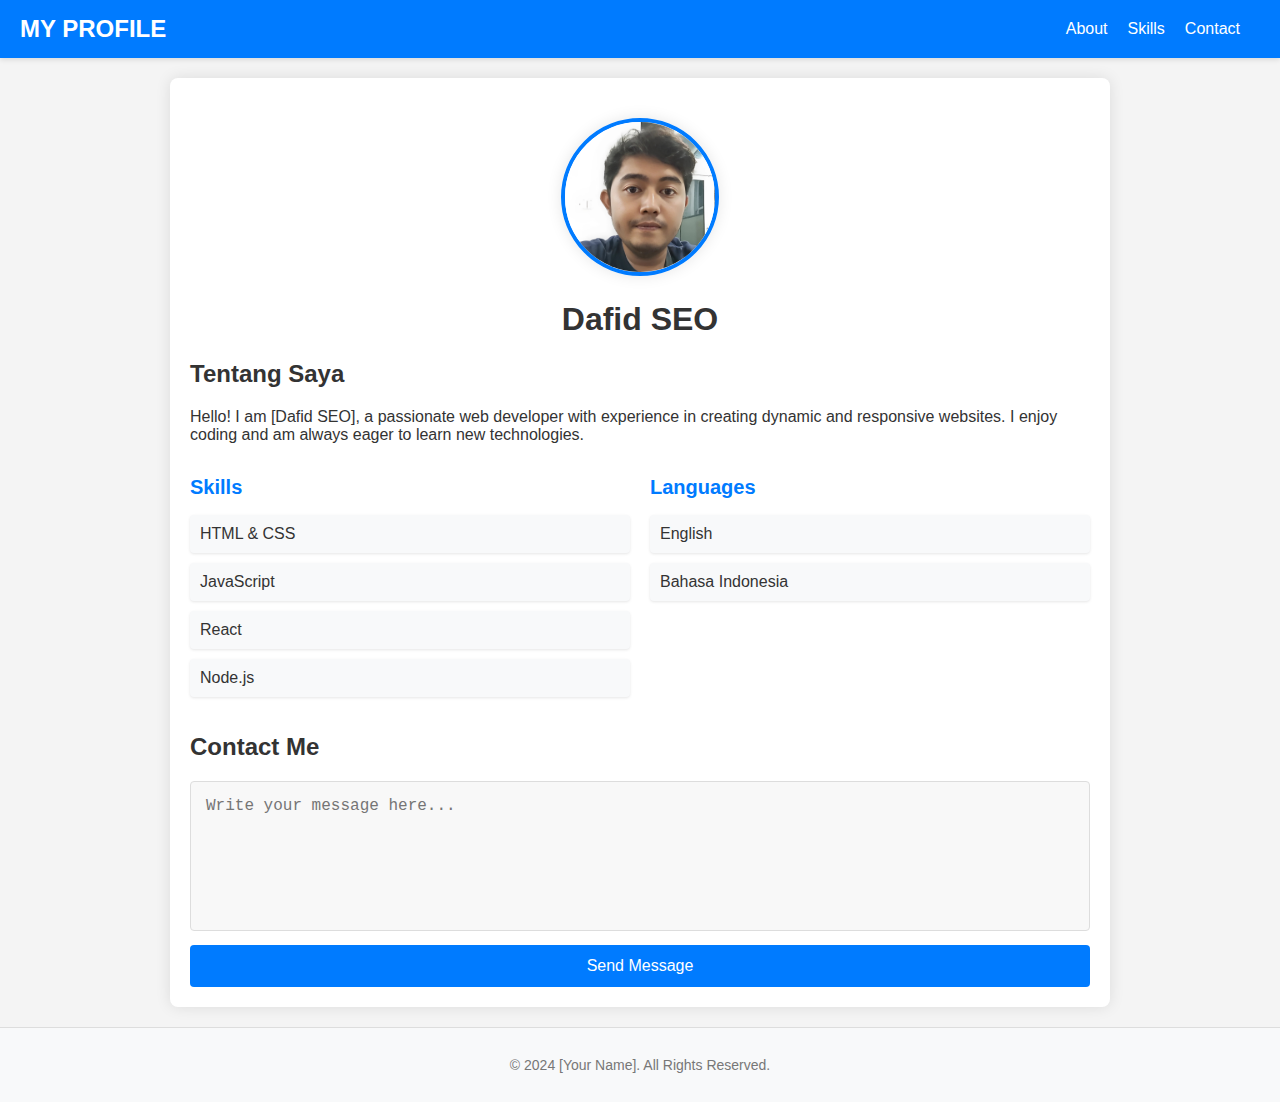
==== tentang.html @ c855794c "Add files via upload" ====
<!DOCTYPE html>
<html lang="en">

<head>
    <meta charset="UTF-8">
    <meta name="viewport" content="width=device-width, initial-scale=1.0">
    <title>About Me</title>
    <link rel="stylesheet" href="style.css">
</head>

<body>
    <!-- Header -->
    <header class="header">
        <div class="logo">My Profile</div>
        <button class="menu-toggle" aria-label="Toggle navigation">
            <svg xmlns="http://www.w3.org/2000/svg" viewBox="0 0 24 24">
                <path d="M4 6h16M4 12h16m-7 6h7" />
            </svg>
        </button>
        <nav class="nav">
            <ul>
                <li><a href="#about">About</a></li>
                <li><a href="#skills">Skills</a></li>
                <li><a href="#contact">Contact</a></li>
            </ul>
        </nav>
    </header>

    <!-- Main Container -->
    <div class="container">

        <!-- Profile Photo -->
        <div class="profile-photo">
            <img src="dafid.jpg" alt="Profile Photo">
        </div>

        <div><h1>Dafid SEO</h1></div>

        <!-- About Section -->
        <section id="about">
            <h2>Tentang Saya</h2>
            <p>Hello! I am [Dafid SEO], a passionate web developer with experience in creating dynamic and responsive websites. I enjoy coding and am always eager to learn new technologies.</p>
        </section>

        <!-- Skills Section -->
        <section id="skills" class="content">
            <div class="column">
                <h2>Skills</h2>
                <ul>
                    <li>HTML & CSS</li>
                    <li>JavaScript</li>
                    <li>React</li>
                    <li>Node.js</li>
                </ul>
            </div>
            <div class="column">
                <h2>Languages</h2>
                <ul>
                    <li>English</li>
                    <li>Bahasa Indonesia</li>
                </ul>
            </div>
        </section>

        <!-- Contact Section -->
        <section id="contact">
            <h2>Contact Me</h2>
            <textarea placeholder="Write your message here..."></textarea>
            <button type="submit">Send Message</button>
        </section>
    </div>

    <!-- Footer -->
    <footer class="footer">
        <p>&copy; 2024 [Your Name]. All Rights Reserved.</p>
    </footer>
    <script src="script.js"></script>

</body>

</html>
---- style.css ----
/* Global Styles */
body {
    font-family: Arial, sans-serif;
    background-color: #f4f4f4;
    margin: 0;
    padding: 0;
    display: flex;
    flex-direction: column;
    min-height: 100vh;
    color: #333;
}

h1 {
    text-align: center;
}

/* Header Styling */
.header {
    background-color: #007bff;
    padding: 15px 20px;
    color: #fff;
    display: flex;
    align-items: center;
    justify-content: space-between;
    position: relative;
    box-shadow: 0 2px 5px rgba(0, 0, 0, 0.1);
}

.logo {
    font-size: 24px;
    font-weight: bold;
    color: #fff;
    text-transform: uppercase;
    margin-right: auto;
}

.menu-toggle {
    display: none;
    cursor: pointer;
    background: none;
    border: none;
    padding: 10px;
    z-index: 1001;
}

.menu-toggle svg {
    fill: #fff;
    width: 24px;
    height: 24px;
}

/* Navigation Styles */
.nav {
    display: flex;
    align-items: center;
}

.nav ul {
    list-style: none;
    margin: 0;
    padding: 0;
    display: flex;
}

.nav li {
    margin-right: 20px;
}

.nav a {
    color: #fff;
    text-decoration: none;
    font-size: 16px;
    transition: color 0.3s ease;
}

.nav a:hover {
    color: #e0e0e0;
}

/* Main Container Styling */
.container {
    width: 90%;
    max-width: 900px;
    padding: 20px;
    background-color: #fff;
    border-radius: 8px;
    box-shadow: 0 0 15px rgba(0, 0, 0, 0.1);
    margin: 20px auto;
    flex: 1;
}

/* Language Indicator Panel */
.language-indicator {
    display: flex;
    justify-content: space-between;
    align-items: center;
    margin-bottom: 20px;
    background-color: #f8f9fa;
    border-radius: 8px;
    box-shadow: 0 0 10px rgba(0, 0, 0, 0.05);
    padding: 10px;
}

.indicator {
    flex: 1;
    padding: 10px;
    text-align: center;
    font-size: 16px;
    cursor: pointer;
    border-radius: 8px;
    transition: background-color 0.3s ease, color 0.3s ease;
}

.indicator.active {
    background-color: #007bff;
    color: #fff;
}

.indicator:hover {
    background-color: #0056b3;
    color: #fff;
}

/* Content Section Styling */
.content {
    display: flex;
    flex-wrap: wrap;
    gap: 20px;
}

.column {
    flex: 1;
    min-width: 200px;
}

.column h2 {
    font-size: 20px;
    color: #007bff;
    margin-bottom: 15px;
}

.column ul {
    list-style: none;
    padding: 0;
}

.column ul li {
    background: #f8f9fa;
    padding: 10px;
    border-radius: 4px;
    margin-bottom: 10px;
    box-shadow: 0 1px 3px rgba(0, 0, 0, 0.1);
}

/* Contact Section */
textarea {
    width: 100%;
    height: 150px;
    padding: 15px;
    border: 1px solid #ddd;
    border-radius: 4px;
    font-size: 16px;
    resize: none;
    box-sizing: border-box;
    background-color: #f8f8f8;
}

textarea:focus {
    border-color: #007bff;
    background-color: #fff;
    outline: none;
}

button {
    display: block;
    width: 100%;
    padding: 12px;
    font-size: 16px;
    color: #fff;
    background-color: #007bff;
    border: none;
    border-radius: 4px;
    cursor: pointer;
    transition: background-color 0.3s ease;
    margin-top: 10px;
}

button:hover {
    background-color: #0056b3;
}

/* Footer Styling */
.footer {
    text-align: center;
    font-size: 14px;
    color: #777;
    padding: 15px;
    background-color: #f8f9fa;
    border-top: 1px solid #ddd;
    margin-top: auto;
}

/* Responsive Design for Mobile View */
@media (max-width: 768px) {
    .header {
        flex-direction: column;
        align-items: center;
    }

    .logo {
        margin: 0;
        font-size: 20px;
        text-align: center;
    }

    .menu-toggle {
        display: block;
        position: absolute;
        top: 15px;
        right: 20px;
    }

    .nav {
        display: none;
        flex-direction: column;
        width: 100%;
        background-color: #007bff;
        position: absolute;
        top: 60px;
        left: 0;
        z-index: 1000;
        box-shadow: 0 2px 5px rgba(0, 0, 0, 0.1);
    }

    .nav.active {
        display: flex;
    }

    .nav ul {
        display: flex;
        flex-direction: column;
        margin: 0;
        padding: 0;
        width: 100%;
    }

    .nav li {
        margin: 0;
        border-bottom: 1px solid #0056b3;
    }

    .nav a {
        padding: 15px;
        text-align: center;
        font-size: 16px;
        color: #fff;
        display: block;
    }

    .nav a:hover {
        background-color: #0056b3;
    }

    .content {
        flex-direction: column;
    }
}
/* Profile Photo Styling */
.profile-photo {
    text-align: center;
    margin: 20px 0;
}

.profile-photo img {
    width: 150px;
    height: 150px;
    border-radius: 50%;
    border: 4px solid #007bff;
    box-shadow: 0 0 15px rgba(0, 0, 0, 0.1);
}
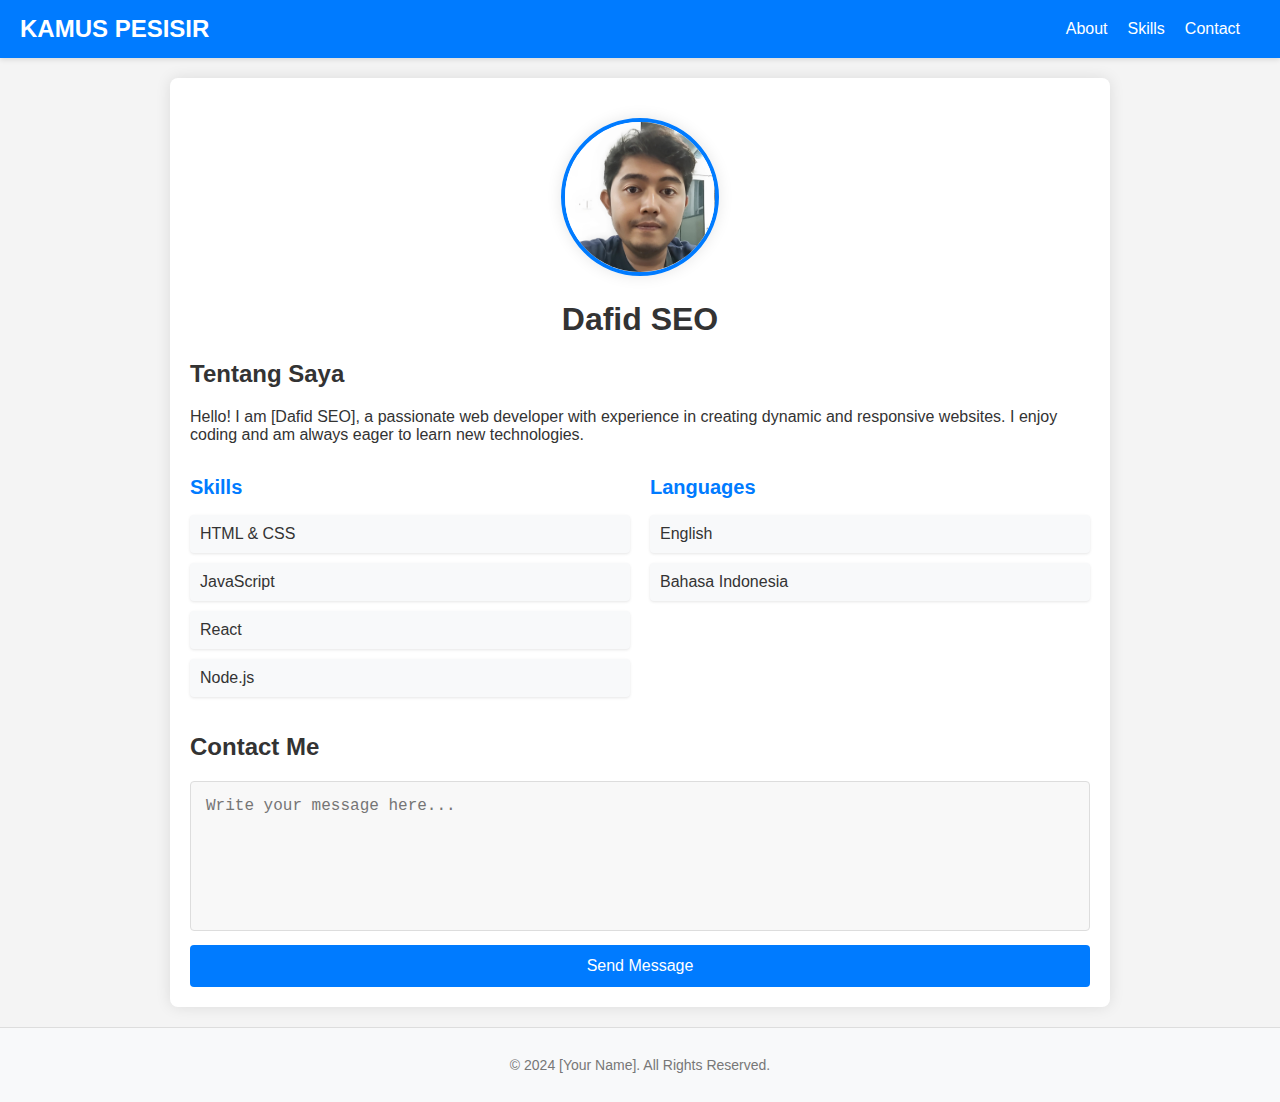
==== commit 481b9aff: "Add files via upload" ====
--- a/tentang.html
+++ b/tentang.html
@@ -11,7 +11,7 @@
 <body>
     <!-- Header -->
     <header class="header">
-        <div class="logo">My Profile</div>
+        <div class="logo">Kamus Pesisir</div>
         <button class="menu-toggle" aria-label="Toggle navigation">
             <svg xmlns="http://www.w3.org/2000/svg" viewBox="0 0 24 24">
                 <path d="M4 6h16M4 12h16m-7 6h7" />
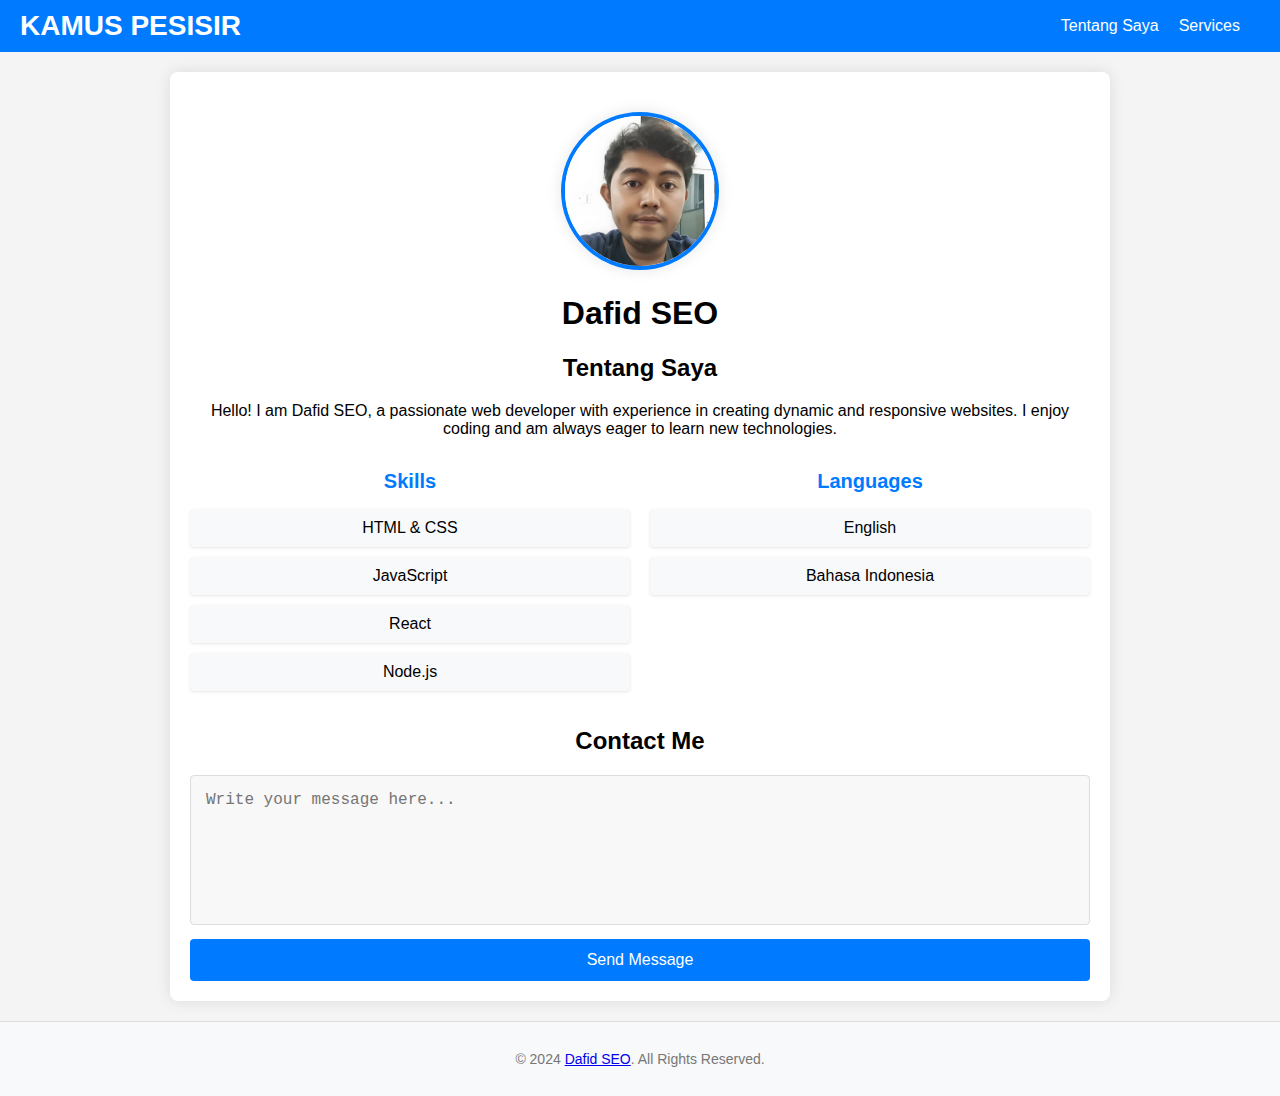
==== commit 1c965225: "Add files via upload" ====
--- a/tentang.html
+++ b/tentang.html
@@ -11,21 +11,22 @@
 <body>
     <!-- Header -->
     <header class="header">
-        <div class="logo">Kamus Pesisir</div>
-        <button class="menu-toggle" aria-label="Toggle navigation">
-            <svg xmlns="http://www.w3.org/2000/svg" viewBox="0 0 24 24">
-                <path d="M4 6h16M4 12h16m-7 6h7" />
+        <div class="logo"><a href="index.html" class="logo-link">Kamus Pesisir</a></div>
+
+
+        <div class="menu-toggle" id="menuToggle">
+            <svg xmlns="http://www.w3.org/2000/svg" width="24" height="24" fill="currentColor">
+                <path d="M4 6h16a1 1 0 0 1 0 2H4a1 1 0 0 1 0-2zM4 12h16a1 1 0 0 1 0 2H4a1 1 0 0 1 0-2zM4 18h16a1 1 0 0 1 0 2H4a1 1 0 0 1 0-2z"/>
             </svg>
-        </button>
+        </div>
         <nav class="nav">
             <ul>
-                <li><a href="#about">About</a></li>
-                <li><a href="#skills">Skills</a></li>
-                <li><a href="#contact">Contact</a></li>
+                <li><a href="tentang.html">Tentang Saya</a></li>
+                <li><a href="#">Services</a></li>
             </ul>
         </nav>
     </header>
-
+    
     <!-- Main Container -->
     <div class="container">
 
@@ -39,7 +40,7 @@
         <!-- About Section -->
         <section id="about">
             <h2>Tentang Saya</h2>
-            <p>Hello! I am [Dafid SEO], a passionate web developer with experience in creating dynamic and responsive websites. I enjoy coding and am always eager to learn new technologies.</p>
+            <p>Hello! I am Dafid SEO, a passionate web developer with experience in creating dynamic and responsive websites. I enjoy coding and am always eager to learn new technologies.</p>
         </section>
 
         <!-- Skills Section -->
@@ -72,10 +73,11 @@
 
     <!-- Footer -->
     <footer class="footer">
-        <p>&copy; 2024 [Your Name]. All Rights Reserved.</p>
+        <p>&copy; 2024 <a href="https://www.tiktok.com/@dafidseo">Dafid SEO</a>. All Rights Reserved.</p>
     </footer>
+
+    <!-- Add the script before the closing body tag -->
     <script src="script.js"></script>
-
 </body>
 
 </html>
--- a/style.css
+++ b/style.css
@@ -7,31 +7,46 @@
     display: flex;
     flex-direction: column;
     min-height: 100vh;
-    color: #333;
-}
-
-h1 {
-    text-align: center;
-}
+}
+/* Styling untuk logo sebagai teks */
+.logo {
+    font-size: 28px; /* Ukuran font */
+    font-weight: bold; /* Membuat teks tebal */
+    text-transform: uppercase; /* Mengubah teks menjadi huruf besar */
+}
+
+.logo-link {
+    color: #fff; /* Warna teks */
+    text-decoration: none; /* Menghapus garis bawah pada link */
+}
+
+/* Menghapus perubahan warna saat link di-hover atau diklik */
+.logo-link:visited,
+.logo-link:focus,
+.logo-link:hover,
+.logo-link:active {
+    color: #fff; /* Warna tetap sama seperti elemen induk */
+    text-decoration: none; /* Tetap tanpa garis bawah */
+}
+
 
 /* Header Styling */
 .header {
     background-color: #007bff;
-    padding: 15px 20px;
+    padding: 10px 20px;
     color: #fff;
     display: flex;
     align-items: center;
     justify-content: space-between;
     position: relative;
-    box-shadow: 0 2px 5px rgba(0, 0, 0, 0.1);
 }
 
 .logo {
-    font-size: 24px;
+    font-size: 28px;
     font-weight: bold;
     color: #fff;
     text-transform: uppercase;
-    margin-right: auto;
+    margin-right: auto; /* Push menu to the right on desktop */
 }
 
 .menu-toggle {
@@ -39,13 +54,13 @@
     cursor: pointer;
     background: none;
     border: none;
-    padding: 10px;
-    z-index: 1001;
+    padding: 10px; /* Add padding around the menu button */
+    z-index: 1001; /* Ensure it's above other elements */
 }
 
 .menu-toggle svg {
     fill: #fff;
-    width: 24px;
+    width: 24px; /* Adjust the size of the icon */
     height: 24px;
 }
 
@@ -87,6 +102,7 @@
     box-shadow: 0 0 15px rgba(0, 0, 0, 0.1);
     margin: 20px auto;
     flex: 1;
+    text-align: center;
 }
 
 /* Language Indicator Panel */
@@ -200,24 +216,42 @@
     margin-top: auto;
 }
 
+/* Profile Photo Styling */
+.profile-photo {
+    text-align: center;
+    margin: 20px 0;
+}
+
+.profile-photo img {
+    width: 150px;
+    height: 150px;
+    border-radius: 50%;
+    border: 4px solid #007bff;
+    box-shadow: 0 0 15px rgba(0, 0, 0, 0.1);
+}
+
 /* Responsive Design for Mobile View */
 @media (max-width: 768px) {
     .header {
         flex-direction: column;
         align-items: center;
+        padding: 10px;
     }
 
     .logo {
-        margin: 0;
         font-size: 20px;
         text-align: center;
+        margin: 0;
     }
 
     .menu-toggle {
         display: block;
         position: absolute;
-        top: 15px;
-        right: 20px;
+        top: 10px;
+        right: 10px;
+        padding: 15px;
+        background-color: #007bff;
+        border-radius: 50%;
     }
 
     .nav {
@@ -264,18 +298,8 @@
     .content {
         flex-direction: column;
     }
-}
-/* Profile Photo Styling */
-.profile-photo {
-    text-align: center;
-    margin: 20px 0;
-}
-
-.profile-photo img {
-    width: 150px;
-    height: 150px;
-    border-radius: 50%;
-    border: 4px solid #007bff;
-    box-shadow: 0 0 15px rgba(0, 0, 0, 0.1);
-}
-
+
+    textarea {
+        height: 150px;
+    }
+}
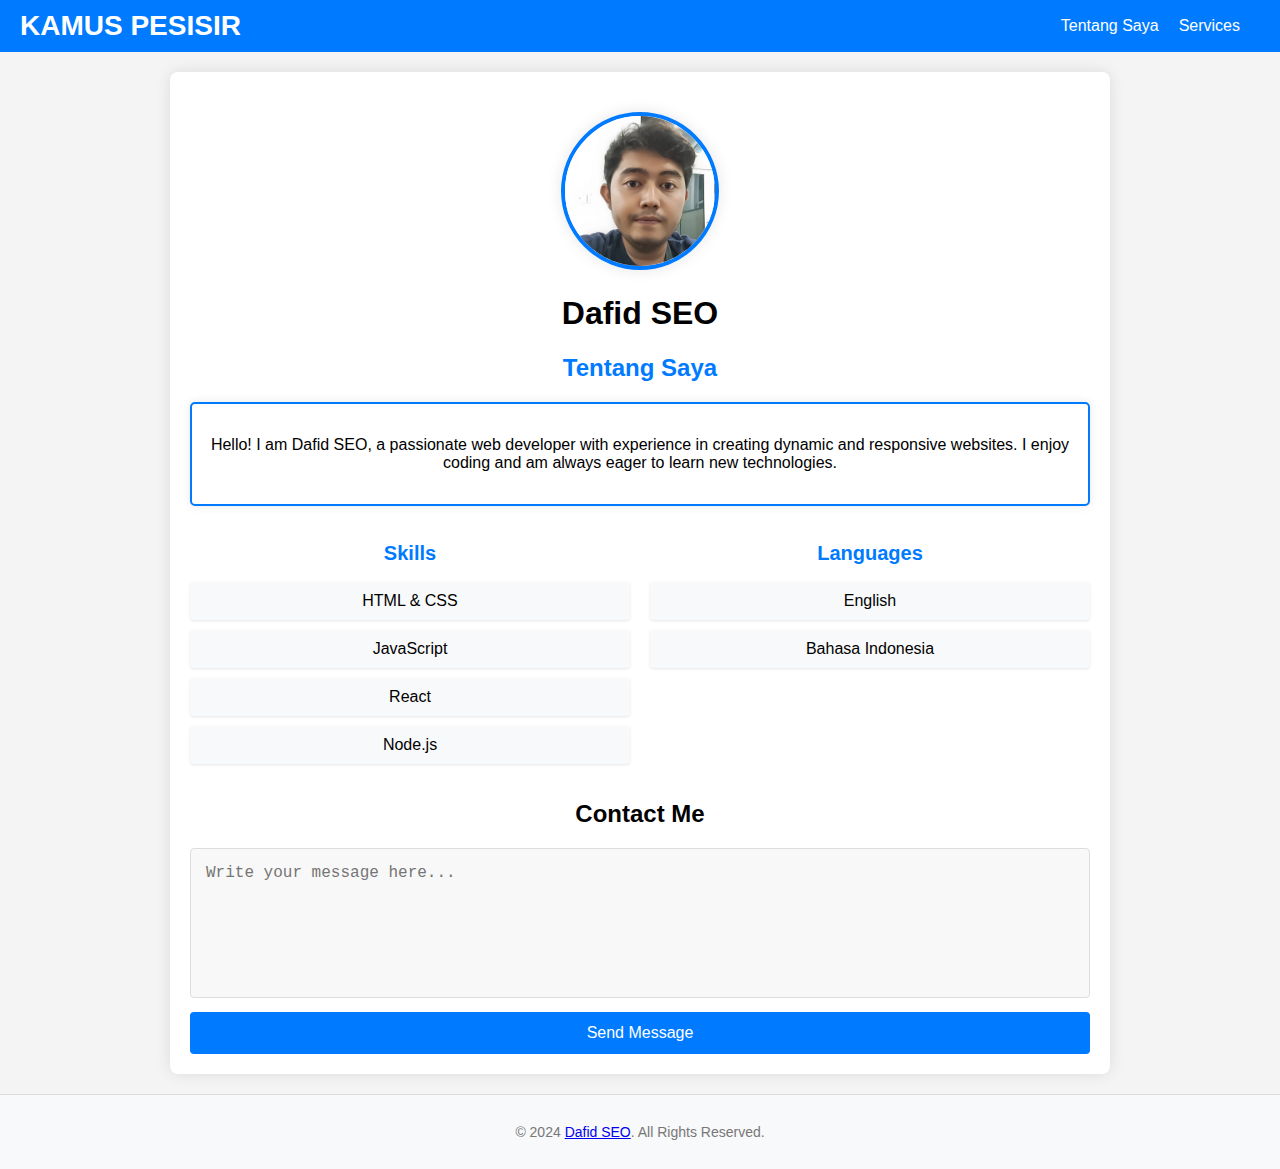
==== commit 691761f8: "Add files via upload" ====
--- a/tentang.html
+++ b/tentang.html
@@ -1,10 +1,9 @@
 <!DOCTYPE html>
 <html lang="en">
-
 <head>
     <meta charset="UTF-8">
     <meta name="viewport" content="width=device-width, initial-scale=1.0">
-    <title>About Me</title>
+    <title>Tentang Saya</title>
     <link rel="stylesheet" href="style.css">
 </head>
 
@@ -39,9 +38,12 @@
 
         <!-- About Section -->
         <section id="about">
-            <h2>Tentang Saya</h2>
-            <p>Hello! I am Dafid SEO, a passionate web developer with experience in creating dynamic and responsive websites. I enjoy coding and am always eager to learn new technologies.</p>
-        </section>
+    <h2>Tentang Saya</h2>
+    <div class="text-slider">
+        <p>Hello! I am Dafid SEO, a passionate web developer with experience in creating dynamic and responsive websites. I enjoy coding and am always eager to learn new technologies.</p>
+    </div>
+</section>
+
 
         <!-- Skills Section -->
         <section id="skills" class="content">
@@ -75,8 +77,6 @@
     <footer class="footer">
         <p>&copy; 2024 <a href="https://www.tiktok.com/@dafidseo">Dafid SEO</a>. All Rights Reserved.</p>
     </footer>
-
-    <!-- Add the script before the closing body tag -->
     <script src="script.js"></script>
 </body>
 
--- a/style.css
+++ b/style.css
@@ -8,6 +8,7 @@
     flex-direction: column;
     min-height: 100vh;
 }
+
 /* Styling untuk logo sebagai teks */
 .logo {
     font-size: 28px; /* Ukuran font */
@@ -28,7 +29,6 @@
     color: #fff; /* Warna tetap sama seperti elemen induk */
     text-decoration: none; /* Tetap tanpa garis bawah */
 }
-
 
 /* Header Styling */
 .header {
@@ -105,38 +105,6 @@
     text-align: center;
 }
 
-/* Language Indicator Panel */
-.language-indicator {
-    display: flex;
-    justify-content: space-between;
-    align-items: center;
-    margin-bottom: 20px;
-    background-color: #f8f9fa;
-    border-radius: 8px;
-    box-shadow: 0 0 10px rgba(0, 0, 0, 0.05);
-    padding: 10px;
-}
-
-.indicator {
-    flex: 1;
-    padding: 10px;
-    text-align: center;
-    font-size: 16px;
-    cursor: pointer;
-    border-radius: 8px;
-    transition: background-color 0.3s ease, color 0.3s ease;
-}
-
-.indicator.active {
-    background-color: #007bff;
-    color: #fff;
-}
-
-.indicator:hover {
-    background-color: #0056b3;
-    color: #fff;
-}
-
 /* Content Section Styling */
 .content {
     display: flex;
@@ -152,7 +120,6 @@
 .column h2 {
     font-size: 20px;
     color: #007bff;
-    margin-bottom: 15px;
 }
 
 .column ul {
@@ -303,3 +270,80 @@
         height: 150px;
     }
 }
+
+/* Main Section Styling */
+#about {
+    text-align: center;
+    margin: 20px 0;
+}
+
+/* Styling untuk teks slider */
+.text-slider {
+    position: relative;
+    height: 80px; /* Atur tinggi sesuai kebutuhan */
+    margin-top: 20px;
+    overflow: hidden;
+    border: 2px solid #007bff;
+    border-radius: 5px;
+    background-color: #fff;
+    padding: 10px;
+    box-shadow: 0 0 10px rgba(0, 0, 0, 0.1);
+    display: flex;
+    align-items: center; /* Center vertically */
+    justify-content: center; /* Center horizontally */
+}
+
+/* Styling untuk setiap slide */
+.text-slide {
+    position: absolute;
+    width: 100%;
+    height: 100%;
+    top: 0;
+    left: 100%; /* Mulai dari luar layar */
+    white-space: nowrap;
+    overflow: hidden;
+    opacity: 0;
+    animation: typing 10s steps(30, end) infinite, fade 10s infinite;
+    font-size: 16px;
+    color: #333;
+    display: flex;
+    align-items: center; /* Center vertically */
+    justify-content: center; /* Center horizontally */
+}
+
+/* Keyframes for typing effect */
+@keyframes typing {
+    0% {
+        left: 100%;
+        opacity: 1;
+    }
+    10% {
+        left: 0;
+        opacity: 1;
+    }
+    90% {
+        left: 0;
+        opacity: 1;
+    }
+    100% {
+        left: -100%;
+        opacity: 0;
+    }
+}
+
+/* Keyframes for fading effect */
+@keyframes fade {
+    0%, 100% {
+        opacity: 0;
+    }
+    50% {
+        opacity: 1;
+    }
+}
+
+#about h2 {
+    font-size: 24px;
+    color: #007bff;
+    margin-bottom: 10px;
+    text-align: center;
+}
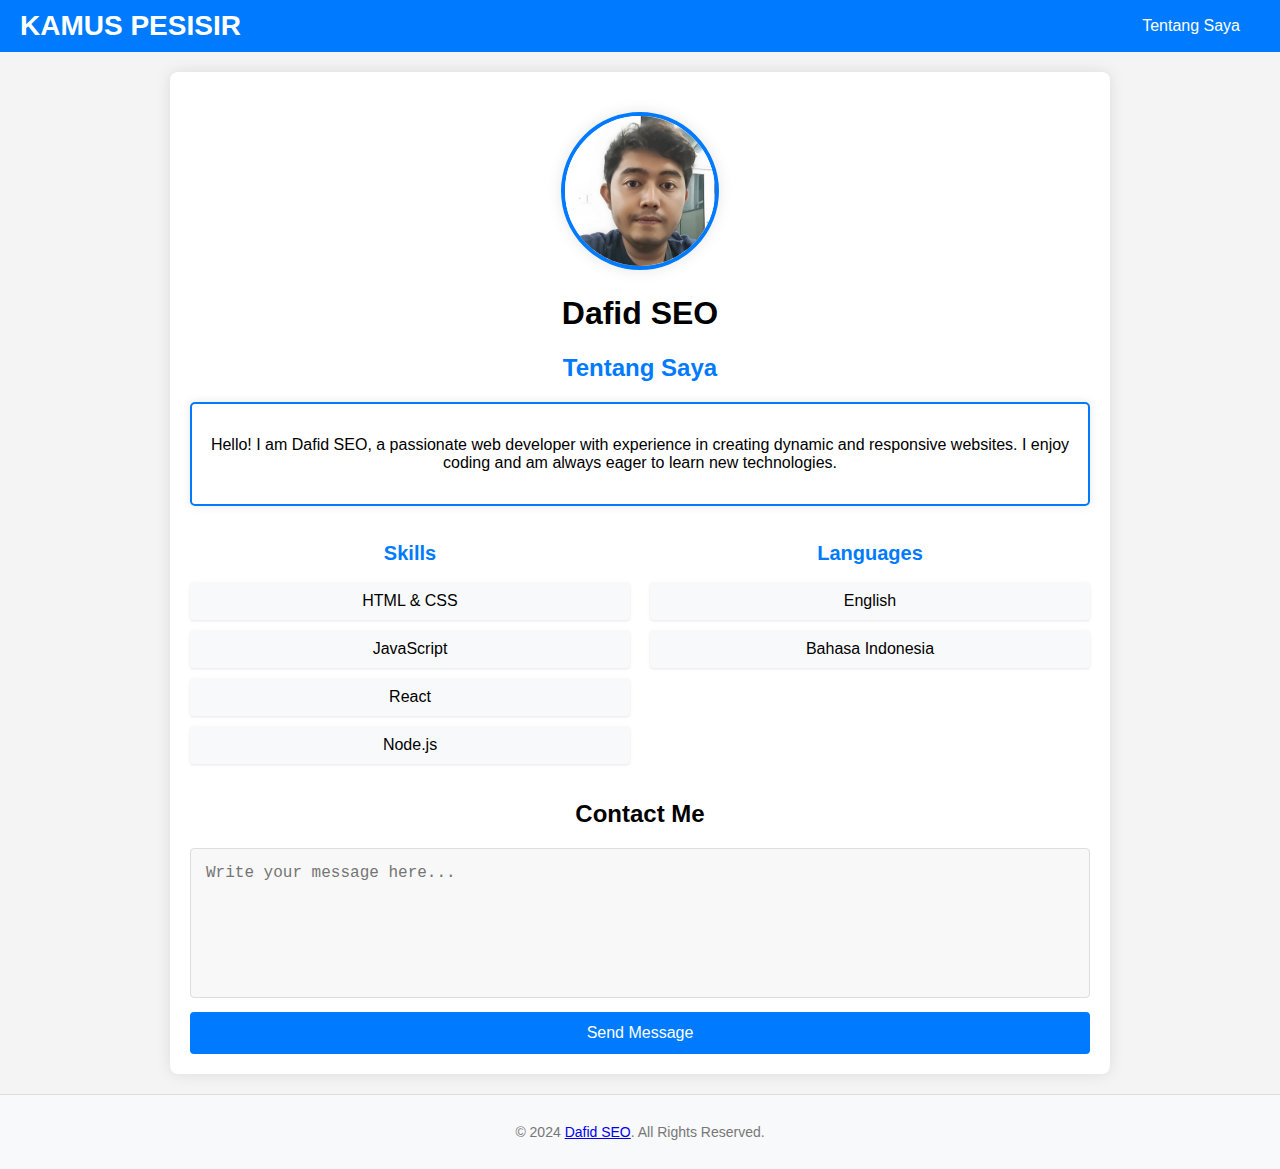
==== commit c7279ea8: "Add files via upload" ====
--- a/tentang.html
+++ b/tentang.html
@@ -21,7 +21,6 @@
         <nav class="nav">
             <ul>
                 <li><a href="tentang.html">Tentang Saya</a></li>
-                <li><a href="#">Services</a></li>
             </ul>
         </nav>
     </header>
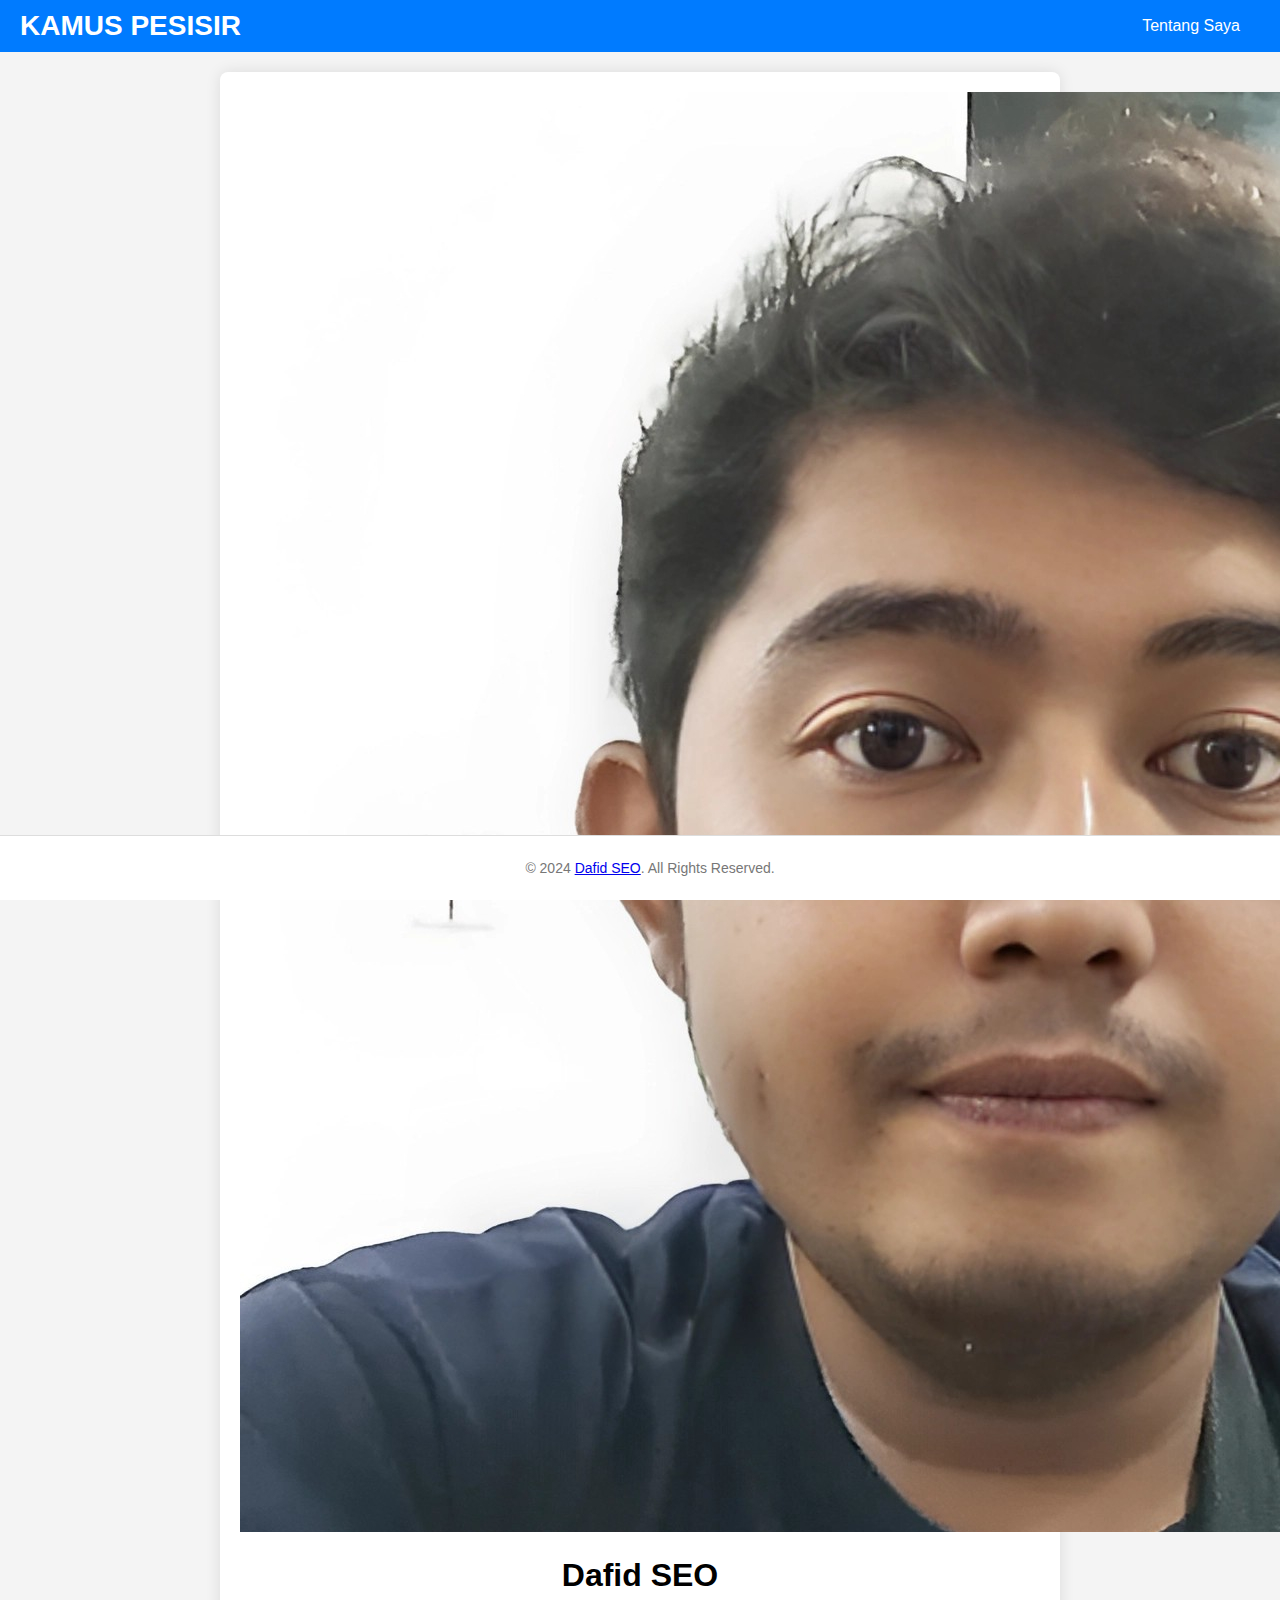
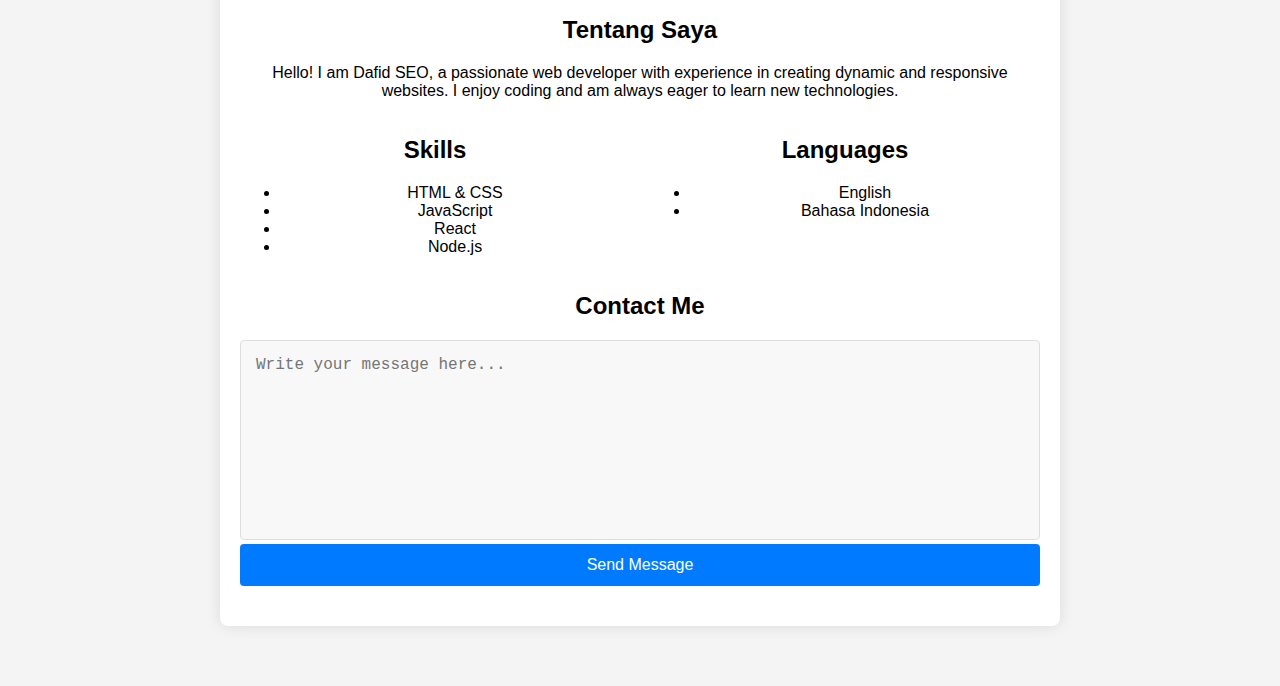
==== commit 852395d6: "Update tentang.html" ====
--- a/tentang.html
+++ b/tentang.html
@@ -4,7 +4,7 @@
     <meta charset="UTF-8">
     <meta name="viewport" content="width=device-width, initial-scale=1.0">
     <title>Tentang Saya</title>
-    <link rel="stylesheet" href="style.css">
+    <link rel="stylesheet" href="styles.css">
 </head>
 
 <body>
--- a/styles.css
+++ b/styles.css
@@ -0,0 +1,310 @@
+/* Global Styles */
+body {
+    font-family: Arial, sans-serif;
+    background-color: #f4f4f4;
+    margin: 0;
+    padding: 0;
+    display: flex;
+    flex-direction: column;
+    min-height: 100vh;
+}
+/* Styling untuk logo sebagai teks */
+.logo {
+    font-size: 28px; /* Ukuran font */
+    font-weight: bold; /* Membuat teks tebal */
+    text-transform: uppercase; /* Mengubah teks menjadi huruf besar */
+}
+
+.logo-link {
+    color: #fff; /* Warna teks */
+    text-decoration: none; /* Menghapus garis bawah pada link */
+}
+
+/* Menghapus perubahan warna saat link di-hover atau diklik */
+.logo-link:visited,
+.logo-link:focus,
+.logo-link:hover,
+.logo-link:active {
+    color: #fff; /* Warna tetap sama seperti elemen induk */
+    text-decoration: none; /* Tetap tanpa garis bawah */
+}
+
+h6 {
+    font-size: medium;
+    font-weight: normal;
+}
+
+
+/* Header Styling */
+.header {
+    background-color: #007bff;
+    padding: 10px 20px;
+    color: #fff;
+    display: flex;
+    align-items: center;
+    justify-content: space-between;
+    position: relative;
+}
+
+.logo {
+    font-size: 28px;
+    font-weight: bold;
+    color: #fff;
+    text-transform: uppercase;
+    margin-right: auto; /* Push menu to the right on desktop */
+}
+
+.menu-toggle {
+    display: none;
+    cursor: pointer;
+    background: none;
+    border: none;
+    padding: 10px; /* Add padding around the menu button */
+    z-index: 1001; /* Ensure it's above other elements */
+}
+
+.menu-toggle svg {
+    fill: #fff;
+    width: 24px; /* Adjust the size of the icon */
+    height: 24px;
+}
+
+/* Navigation Styles */
+.nav {
+    display: flex;
+    align-items: center;
+}
+
+.nav ul {
+    list-style: none;
+    margin: 0;
+    padding: 0;
+    display: flex;
+}
+
+.nav li {
+    margin-right: 20px;
+}
+
+.nav a {
+    color: #fff;
+    text-decoration: none;
+    font-size: 16px;
+    transition: color 0.3s ease;
+}
+
+.nav a:hover {
+    color: #e0e0e0;
+}
+
+/* Container Styling */
+.container {
+    width: 90%;
+    max-width: 800px;
+    padding: 20px;
+    background-color: #fff;
+    border-radius: 8px;
+    box-shadow: 0 0 15px rgba(0, 0, 0, 0.1);
+    margin: 20px auto 60px;
+    text-align: center;
+}
+
+/* Language Indicator Panel */
+.language-indicator {
+    display: flex;
+    justify-content: space-between;
+    align-items: center;
+    margin-bottom: 20px;
+    background-color: #f8f9fa;
+    border-radius: 8px;
+    box-shadow: 0 0 10px rgba(0, 0, 0, 0.05);
+    padding: 10px;
+}
+
+.indicator {
+    flex: 1;
+    padding: 10px;
+    text-align: center;
+    font-size: 16px;
+    cursor: pointer;
+    border-radius: 8px;
+    transition: background-color 0.3s ease, color 0.3s ease;
+}
+
+.indicator.active {
+    background-color: #007bff;
+    color: #fff;
+}
+
+.indicator:hover {
+    background-color: #0056b3;
+    color: #fff;
+}
+
+/* Switch Button Styling */
+.switch-button {
+    display: flex;
+    align-items: center;
+    justify-content: center;
+    width: 40px;
+    height: 40px;
+    border: none;
+    background-color: #007bff;
+    border-radius: 50%;
+    cursor: pointer;
+    transition: background-color 0.3s ease;
+    margin: 0 10px; /* Add margin for spacing */
+}
+
+.switch-button svg {
+    fill: #fff;
+}
+
+.switch-button:hover {
+    background-color: #0056b3;
+}
+
+/* Flexbox Layout for Content */
+.content {
+    display: flex;
+    flex-direction: row;
+    gap: 20px;
+    margin-bottom: 20px;
+}
+
+.column {
+    flex: 1;
+}
+
+textarea {
+    width: 100%;
+    height: 200px;
+    padding: 15px;
+    border: 1px solid #ddd;
+    border-radius: 4px;
+    font-size: 16px;
+    resize: none;
+    box-sizing: border-box;
+    background-color: #f8f8f8;
+}
+
+textarea:focus {
+    border-color: #007bff;
+    background-color: #fff;
+    outline: none;
+}
+
+/* Button Styling */
+button {
+    display: block;
+    width: 100%;
+    padding: 12px;
+    font-size: 16px;
+    color: #fff;
+    background-color: #007bff;
+    border: none;
+    border-radius: 4px;
+    cursor: pointer;
+    transition: background-color 0.3s ease;
+    margin-bottom: 20px; /* Space between button and textarea */
+}
+
+button:hover {
+    background-color: #0056b3;
+}
+
+/* Footer Styling */
+.footer {
+    text-align: center;
+    font-size: 14px;
+    color: #777;
+    padding: 10px;
+    background-color: #fff;
+    border-top: 1px solid #ddd;
+    position: fixed;
+    bottom: 0;
+    width: 100%;
+}
+
+/* Responsive Design for Mobile View */
+@media (max-width: 768px) {
+    .header {
+        flex-direction: column;
+        align-items: center;
+        padding: 10px; /* Adjust padding for smaller screens */
+    }
+
+    .logo {
+        margin: 0;
+        font-size: 20px;
+        text-align: center; /* Center logo on mobile */
+        width: auto; /* Allow logo width to adjust automatically */
+    }
+
+    .menu-toggle {
+        display: block;
+        position: absolute;
+        top: 10px;
+        right: 10px;
+        padding: 15px; /* Increase padding around the button */
+        background-color: #007bff;
+        border-radius: 50%;
+    }
+
+    .nav {
+        display: none;
+        flex-direction: column;
+        width: 100%;
+        background-color: #007bff;
+        position: absolute;
+        top: 60px; /* Adjust based on header height */
+        left: 0;
+        z-index: 1000;
+        box-shadow: 0 2px 5px rgba(0, 0, 0, 0.1); /* Add shadow for dropdown effect */
+    }
+
+    .nav.active {
+        display: flex;
+    }
+
+    .nav ul {
+        display: flex;
+        flex-direction: column;
+        margin: 0;
+        padding: 0;
+        width: 100%;
+    }
+
+    .nav li {
+        margin: 0;
+        border-bottom: 1px solid #0056b3; /* Add a border between menu items */
+    }
+
+    .nav a {
+        padding: 15px;
+        text-align: center;
+        font-size: 16px;
+        color: #fff;
+        display: block; /* Make links block elements to cover the full width */
+    }
+
+    .nav a:hover {
+        background-color: #0056b3;
+    }
+
+    .content {
+        flex-direction: column;
+    }
+
+    textarea {
+        height: 150px;
+    }
+   
+    h6 {
+        text-align: left;
+        font-size: medium;
+        font-weight: normal;
+    }
+    
+    
+}
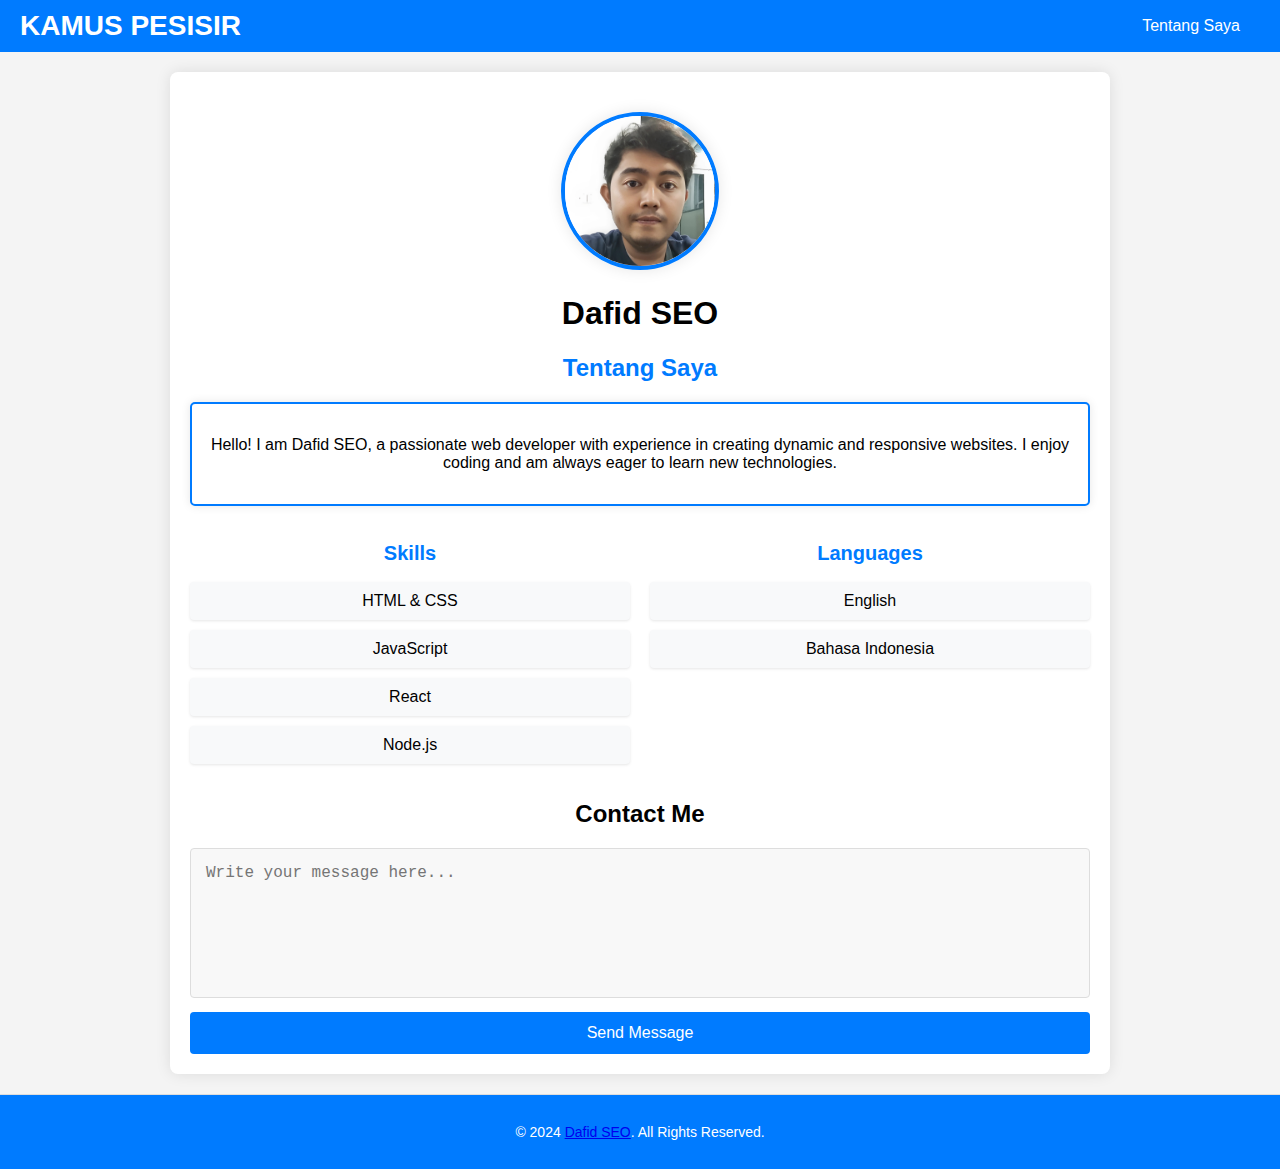
==== commit be65750a: "Add files via upload" ====
--- a/tentang.html
+++ b/tentang.html
@@ -4,7 +4,7 @@
     <meta charset="UTF-8">
     <meta name="viewport" content="width=device-width, initial-scale=1.0">
     <title>Tentang Saya</title>
-    <link rel="stylesheet" href="styles.css">
+    <link rel="stylesheet" href="style.css">
 </head>
 
 <body>
--- a/style.css
+++ b/style.css
@@ -0,0 +1,349 @@
+/* Global Styles */
+body {
+    font-family: Arial, sans-serif;
+    background-color: #f4f4f4;
+    margin: 0;
+    padding: 0;
+    display: flex;
+    flex-direction: column;
+    min-height: 100vh;
+}
+
+/* Styling untuk logo sebagai teks */
+.logo {
+    font-size: 28px; /* Ukuran font */
+    font-weight: bold; /* Membuat teks tebal */
+    text-transform: uppercase; /* Mengubah teks menjadi huruf besar */
+}
+
+.logo-link {
+    color: #fff; /* Warna teks */
+    text-decoration: none; /* Menghapus garis bawah pada link */
+}
+
+/* Menghapus perubahan warna saat link di-hover atau diklik */
+.logo-link:visited,
+.logo-link:focus,
+.logo-link:hover,
+.logo-link:active {
+    color: #fff; /* Warna tetap sama seperti elemen induk */
+    text-decoration: none; /* Tetap tanpa garis bawah */
+}
+
+/* Header Styling */
+.header {
+    background-color: #007bff;
+    padding: 10px 20px;
+    color: #fff;
+    display: flex;
+    align-items: center;
+    justify-content: space-between;
+    position: relative;
+}
+
+.logo {
+    font-size: 28px;
+    font-weight: bold;
+    color: #fff;
+    text-transform: uppercase;
+    margin-right: auto; /* Push menu to the right on desktop */
+}
+
+.menu-toggle {
+    display: none;
+    cursor: pointer;
+    background: none;
+    border: none;
+    padding: 10px; /* Add padding around the menu button */
+    z-index: 1001; /* Ensure it's above other elements */
+}
+
+.menu-toggle svg {
+    fill: #fff;
+    width: 24px; /* Adjust the size of the icon */
+    height: 24px;
+}
+
+/* Navigation Styles */
+.nav {
+    display: flex;
+    align-items: center;
+}
+
+.nav ul {
+    list-style: none;
+    margin: 0;
+    padding: 0;
+    display: flex;
+}
+
+.nav li {
+    margin-right: 20px;
+}
+
+.nav a {
+    color: #fff;
+    text-decoration: none;
+    font-size: 16px;
+    transition: color 0.3s ease;
+}
+
+.nav a:hover {
+    color: #e0e0e0;
+}
+
+/* Main Container Styling */
+.container {
+    width: 90%;
+    max-width: 900px;
+    padding: 20px;
+    background-color: #fff;
+    border-radius: 8px;
+    box-shadow: 0 0 15px rgba(0, 0, 0, 0.1);
+    margin: 20px auto;
+    flex: 1;
+    text-align: center;
+}
+
+/* Content Section Styling */
+.content {
+    display: flex;
+    flex-wrap: wrap;
+    gap: 20px;
+}
+
+.column {
+    flex: 1;
+    min-width: 200px;
+}
+
+.column h2 {
+    font-size: 20px;
+    color: #007bff;
+}
+
+.column ul {
+    list-style: none;
+    padding: 0;
+}
+
+.column ul li {
+    background: #f8f9fa;
+    padding: 10px;
+    border-radius: 4px;
+    margin-bottom: 10px;
+    box-shadow: 0 1px 3px rgba(0, 0, 0, 0.1);
+}
+
+/* Contact Section */
+textarea {
+    width: 100%;
+    height: 150px;
+    padding: 15px;
+    border: 1px solid #ddd;
+    border-radius: 4px;
+    font-size: 16px;
+    resize: none;
+    box-sizing: border-box;
+    background-color: #f8f8f8;
+}
+
+textarea:focus {
+    border-color: #007bff;
+    background-color: #fff;
+    outline: none;
+}
+
+button {
+    display: block;
+    width: 100%;
+    padding: 12px;
+    font-size: 16px;
+    color: #fff;
+    background-color: #007bff;
+    border: none;
+    border-radius: 4px;
+    cursor: pointer;
+    transition: background-color 0.3s ease;
+    margin-top: 10px;
+}
+
+button:hover {
+    background-color: #0056b3;
+}
+
+/* Footer Styling */
+.footer {
+    text-align: center;
+    font-size: 14px;
+    color: #ffff;
+    padding: 15px;
+    background-color: #007bff;
+    border-top: 1px solid #ddd;
+    margin-top: auto;
+}
+
+/* Profile Photo Styling */
+.profile-photo {
+    text-align: center;
+    margin: 20px 0;
+}
+
+.profile-photo img {
+    width: 150px;
+    height: 150px;
+    border-radius: 50%;
+    border: 4px solid #007bff;
+    box-shadow: 0 0 15px rgba(0, 0, 0, 0.1);
+}
+
+/* Responsive Design for Mobile View */
+@media (max-width: 768px) {
+    .header {
+        flex-direction: column;
+        align-items: center;
+        padding: 10px;
+    }
+
+    .logo {
+        font-size: 20px;
+        text-align: center;
+        margin: 0;
+    }
+
+    .menu-toggle {
+        display: block;
+        position: absolute;
+        top: 10px;
+        right: 10px;
+        padding: 15px;
+        background-color: #007bff;
+        border-radius: 50%;
+    }
+
+    .nav {
+        display: none;
+        flex-direction: column;
+        width: 100%;
+        background-color: #007bff;
+        position: absolute;
+        top: 60px;
+        left: 0;
+        z-index: 1000;
+        box-shadow: 0 2px 5px rgba(0, 0, 0, 0.1);
+    }
+
+    .nav.active {
+        display: flex;
+    }
+
+    .nav ul {
+        display: flex;
+        flex-direction: column;
+        margin: 0;
+        padding: 0;
+        width: 100%;
+    }
+
+    .nav li {
+        margin: 0;
+        border-bottom: 1px solid #0056b3;
+    }
+
+    .nav a {
+        padding: 15px;
+        text-align: center;
+        font-size: 16px;
+        color: #fff;
+        display: block;
+    }
+
+    .nav a:hover {
+        background-color: #0056b3;
+    }
+
+    .content {
+        flex-direction: column;
+    }
+
+    textarea {
+        height: 150px;
+    }
+}
+
+/* Main Section Styling */
+#about {
+    text-align: center;
+    margin: 20px 0;
+}
+
+/* Styling untuk teks slider */
+.text-slider {
+    position: relative;
+    height: 80px; /* Atur tinggi sesuai kebutuhan */
+    margin-top: 20px;
+    overflow: hidden;
+    border: 2px solid #007bff;
+    border-radius: 5px;
+    background-color: #fff;
+    padding: 10px;
+    box-shadow: 0 0 10px rgba(0, 0, 0, 0.1);
+    display: flex;
+    align-items: center; /* Center vertically */
+    justify-content: center; /* Center horizontally */
+}
+
+/* Styling untuk setiap slide */
+.text-slide {
+    position: absolute;
+    width: 100%;
+    height: 100%;
+    top: 0;
+    left: 100%; /* Mulai dari luar layar */
+    white-space: nowrap;
+    overflow: hidden;
+    opacity: 0;
+    animation: typing 10s steps(30, end) infinite, fade 10s infinite;
+    font-size: 16px;
+    color: #333;
+    display: flex;
+    align-items: center; /* Center vertically */
+    justify-content: center; /* Center horizontally */
+}
+
+/* Keyframes for typing effect */
+@keyframes typing {
+    0% {
+        left: 100%;
+        opacity: 1;
+    }
+    10% {
+        left: 0;
+        opacity: 1;
+    }
+    90% {
+        left: 0;
+        opacity: 1;
+    }
+    100% {
+        left: -100%;
+        opacity: 0;
+    }
+}
+
+/* Keyframes for fading effect */
+@keyframes fade {
+    0%, 100% {
+        opacity: 0;
+    }
+    50% {
+        opacity: 1;
+    }
+}
+
+#about h2 {
+    font-size: 24px;
+    color: #007bff;
+    margin-bottom: 10px;
+    text-align: center;
+}
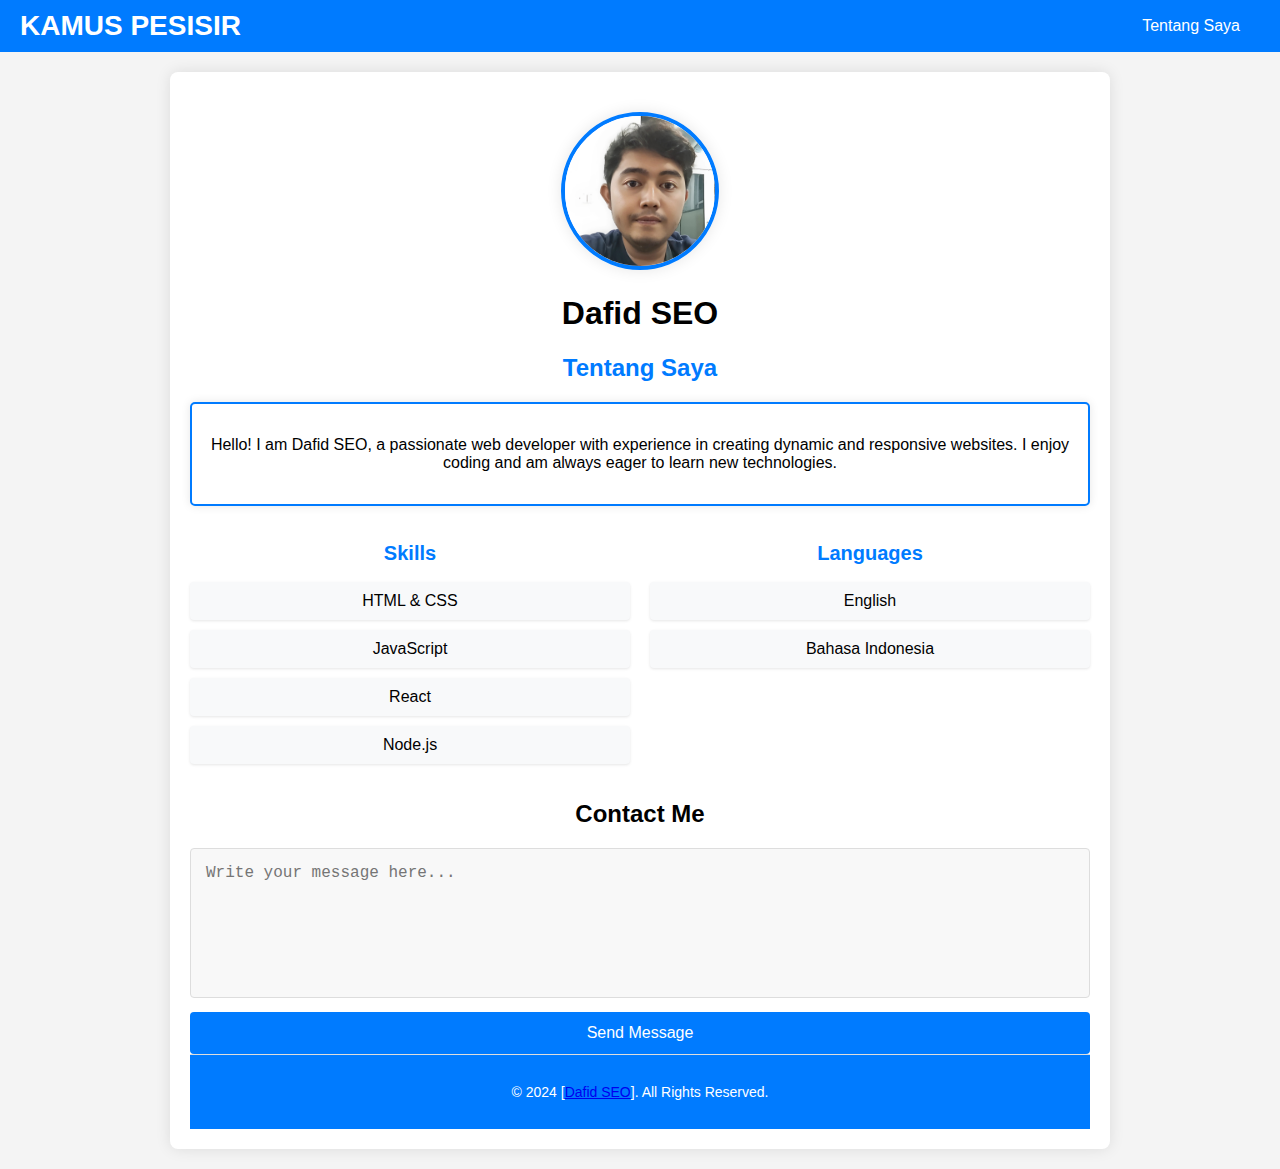
==== commit d6b5946c: "Add files via upload" ====
--- a/tentang.html
+++ b/tentang.html
@@ -67,14 +67,26 @@
         <!-- Contact Section -->
         <section id="contact">
             <h2>Contact Me</h2>
-            <textarea placeholder="Write your message here..."></textarea>
-            <button type="submit">Send Message</button>
+            <textarea id="message" placeholder="Write your message here..."></textarea>
+            <button type="button" onclick="sendMessage()">Send Message</button>
         </section>
-    </div>
+        
+        <script>
+        function sendMessage() {
+            var message = document.getElementById('message').value;
+            var phoneNumber = '0895638066066'; // Pastikan nomor telepon sudah benar dan sesuai format
+            var encodedMessage = encodeURIComponent(message);
+            var url = `https://wa.me/${phoneNumber}?text=${encodedMessage}`;
+            window.location.href = url; // Gunakan window.location.href untuk mengarahkan tab yang sama
+        }
+        </script>
+        
 
     <!-- Footer -->
-    <footer class="footer">
-        <p>&copy; 2024 <a href="https://www.tiktok.com/@dafidseo">Dafid SEO</a>. All Rights Reserved.</p>
+
+  <footer class="footer">
+        <p>&copy; 2024 [<a href="https://www.tiktok.com/@dafidseo">Dafid SEO</a>]. All Rights Reserved.</p>
+
     </footer>
     <script src="script.js"></script>
 </body>
